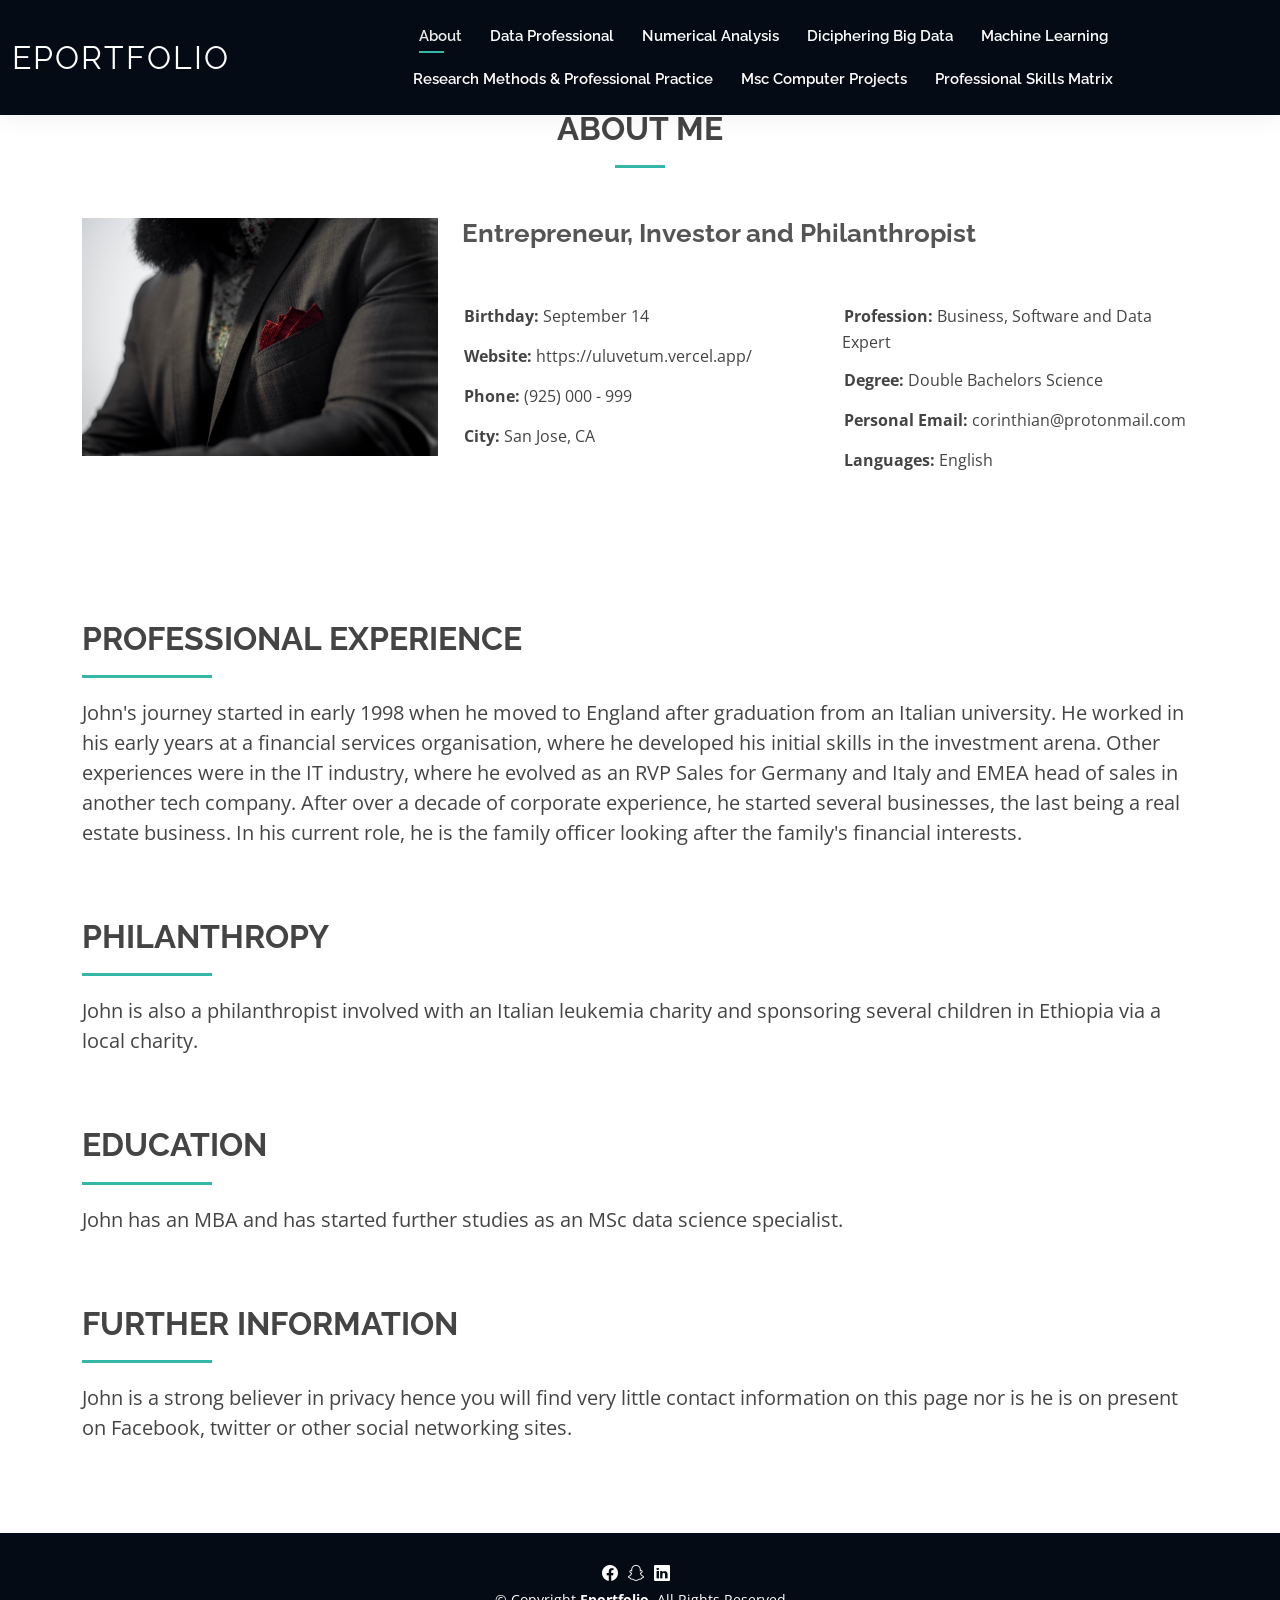
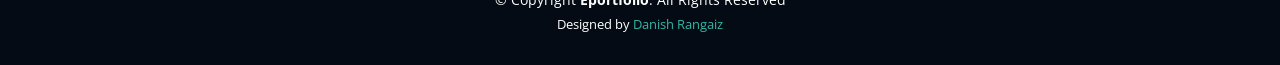
==== about.html @ e6669fae "gdg" ====
<!DOCTYPE html>
<html lang="en">

<head>
  <meta charset="utf-8">
  <meta content="width=device-width, initial-scale=1.0" name="viewport">

  <title>About - Eportfolio Portfolio</title>
  <meta content="" name="description">
  <meta content="" name="keywords">

  <!-- Favicons -->
  <link href="assets/img/favicon.png" rel="icon">
  <link href="assets/img/apple-touch-icon.png" rel="apple-touch-icon">

  <!-- Google Fonts -->
  <link href="https://fonts.googleapis.com/css?family=Open+Sans:300,300i,400,400i,600,600i,700,700i|Raleway:300,300i,400,400i,500,500i,600,600i,700,700i|Poppins:300,300i,400,400i,500,500i,600,600i,700,700i" rel="stylesheet">

  <!-- Vendor CSS Files -->
  <link href="assets/vendor/aos/aos.css" rel="stylesheet">
  <link href="assets/vendor/bootstrap/css/bootstrap.min.css" rel="stylesheet">
  <link href="assets/vendor/bootstrap-icons/bootstrap-icons.css" rel="stylesheet">
  <link href="assets/vendor/boxicons/css/boxicons.min.css" rel="stylesheet">
  <link href="assets/vendor/glightbox/css/glightbox.min.css" rel="stylesheet">
  <link href="assets/vendor/swiper/swiper-bundle.min.css" rel="stylesheet">

  <!-- Template Main CSS File -->
  <link href="assets/css/style.css" rel="stylesheet">


</head>

<body>

  <!-- ======= Header ======= -->
  <header id="header" class="fixed-top">
    <div class="container-fluid d-flex justify-content-between align-items-center">

      <h1 class="logo me-auto me-lg-0"><a href="index.html">Eportfolio</a></h1>
      <!-- Uncomment below if you prefer to use an image logo -->
      <!-- <a href="index.html" class="logo"><img src="assets/img/logo.png" alt="" class="img-fluid"></a>-->

      <nav id="navbar" class="navbar order-last order-lg-0">
        <ul>
          <!-- <li><a href="index.html">Home</a></li> -->
          <li><a class="active" href="about.html">About</a></li>
          <li><a href="data-professional.html">Data Professional</a></li>
          <li><a href="numerical-analysis.html">Numerical Analysis</a></li>
          <li><a href="diciphering-big-data.html">Diciphering Big Data</a></li>
          <li><a href="machine-learning.html">Machine Learning</a></li>
          <li><a href="research-methods.html">Research Methods & Professional Practice</a></li>
          <li><a href="computer-projects.html">Msc Computer Projects</a></li>
          <li><a href="numerical-analysis.html">Professional Skills Matrix</a></li>
        </ul>
        <i class="bi bi-list mobile-nav-toggle"></i>
      </nav><!-- .navbar -->

    

    </div>

  </header><!-- End Header -->

  <main id="main">

    <!-- ======= About Section ======= -->
    <section id="about" class="about">
      <div class="container" data-aos="fade-up">

        <div class="section-title about-me">
          <h2 class="about-me-h" style="text-align: center;">About me</h2>
        
        </div>

        <div class="row">
          <div class="col-lg-4">
            <img src="assets/img/maniser.jpg" class="img-fluid" alt="">
          </div>
          <div class="col-lg-8 pt-4 pt-lg-0 content">
            <h3>Entrepreneur, Investor and Philanthropist  </h3>
            <!-- <p class="fst-italic">
              text box 
            </p> -->
            <div class="row">
              <div class="col-lg-6">
                <ul>
                  <li><i class="bi bi-rounded-right"></i> <strong>Birthday:</strong> September 14</li>
                  <li><i class="bi bi-rounded-right"></i> <strong>Website:</strong> https://uluvetum.vercel.app/</li>
                  <li><i class="bi bi-rounded-right"></i> <strong>Phone:</strong> (925) 000 - 999 </li>
                  <li><i class="bi bi-rounded-right"></i> <strong>City:</strong>  San Jose, CA </li>
                </ul> 
              </div>
              <div class="col-lg-6">
                <ul>
                  <li><i class="bi bi-rounded-right"></i> <strong>Profession:</strong> Business,
                    Software and Data Expert</li>
                  <li><i class="bi bi-rounded-right"></i> <strong>Degree:</strong> Double Bachelors Science</li>
                  <li><i class="bi bi-rounded-right"></i> <strong>Personal Email:</strong> corinthian@protonmail.com
                  </li>
                  <li><i class="bi bi-rounded-right"></i> <strong>Languages:</strong> English</li>
                </ul>
              </div>
            </div>
 
          </div>
        </div>

      </div>
    </section><!-- End About Section -->

    <!-- ======= Skills Section ======= -->
    <section id="skills" class="skills">
      <div class="container" data-aos="fade-up">

        <div class="section-title">
          <h2>Professional Experience</h2>
          <p>John's journey started in early 1998 when he moved to England after graduation from an Italian university. He worked in his early years at a financial services organisation, where he developed his initial skills in the investment arena. Other experiences were in the IT industry, where he evolved as an RVP Sales for Germany and Italy and EMEA head of sales in another tech company. After over a decade of corporate experience, he started several businesses, the last being a real estate business. In his current role, he is the family officer looking after the family's financial interests.</p>
        </div>

        <div class="section-title" style="margin-top: 40px;">
          <h2>Philanthropy</h2>
          <p>John is also a philanthropist involved with an Italian leukemia charity and sponsoring several children in Ethiopia via a local charity.
          </p>
        </div>

        <div class="section-title" style="margin-top: 40px;">
          <h2>Education</h2>
          <p>John has an MBA and has started further studies as an MSc data science specialist.</p>
        </div>


        <div class="section-title" style="margin-top: 40px;">
          <h2>Further Information</h2>
          <p>John is a strong believer in privacy hence you will find very little contact information on this page nor is he is on present on Facebook, twitter or other social networking sites.
          </p>
        </div>


      </div>
    </section><!-- End Skills Section -->

  </main><!-- End #main -->

  <!-- ======= Footer ======= -->
  <footer id="footer">
    <div class="container">
      <div class="header-social-links">
        <a href="#" class="facebook"><i class="bi bi-facebook"></i></a>
        <a href="#" class="snapchat"><i class="bi bi-snapchat"></i></a>
        <a href="#" class="linkedin"><i class="bi bi-linkedin"></i></a>
        <!-- <a href="https://www.paypal.com/paypalme/ManiSeroa" class="paypal"><i class="bi bi-paypal"></i></i></a> -->
      </div>
      <div class="copyright" style="padding-top:5px;">
        &copy; Copyright <strong><span>Eportfolio</span></strong>. All Rights Reserved
      </div>
      <div class="credits">
        
        Designed by <a href="https://idanishrangaiz.github.io/">Danish Rangaiz</a>
      </div>
    </div>
  </footer><!-- End  Footer -->

  <div id="preloader"></div>
  <a href="#" class="back-to-top d-flex align-items-center justify-content-center"><i class="bi bi-arrow-up-short"></i></a>

  <!-- Vendor JS Files -->
  <script src="assets/vendor/purecounter/purecounter_vanilla.js"></script>
  <script src="assets/vendor/aos/aos.js"></script>
  <script src="assets/vendor/bootstrap/js/bootstrap.bundle.min.js"></script>
  <script src="assets/vendor/glightbox/js/glightbox.min.js"></script>
  <script src="assets/vendor/isotope-layout/isotope.pkgd.min.js"></script>
  <script src="assets/vendor/swiper/swiper-bundle.min.js"></script>
  <script src="assets/vendor/waypoints/noframework.waypoints.js"></script>
  <script src="assets/vendor/php-email-form/validate.js"></script>

  <!-- Template Main JS File -->
  <script src="assets/js/main.js"></script>

</body>

</html>
---- assets/css/style.css ----
/**
* Template Name: Kelly - v4.8.1
* Template URL: https://bootstrapmade.com/kelly-free-bootstrap-cv-resume-html-template/
* Author: BootstrapMade.com
* License: https://bootstrapmade.com/license/
*/

/*--------------------------------------------------------------
# General
--------------------------------------------------------------*/
body {
  font-family: "Open Sans", sans-serif;
  color: #444444;
}

a {
  color: #34b7a7;
  text-decoration: none;
}

a:hover {
  color: #51cdbe;
  text-decoration: none;
}

h1,
h2,
h3,
h4,
h5,
h6 {
  font-family: "Raleway", sans-serif;
}

#main {
  margin-top: 50px;
}

@media (max-width: 992px) {
  #main {
    margin-top: 30px;
  }
}

/*--------------------------------------------------------------
# Preloader
--------------------------------------------------------------*/
#preloader {
  position: fixed;
  top: 0;
  left: 0;
  right: 0;
  bottom: 0;
  z-index: 9999;
  overflow: hidden;
  background: #fff;
}

#preloader:before {
  content: "";
  position: fixed;
  top: calc(50% - 30px);
  left: calc(50% - 30px);
  border: 6px solid #34b7a7;
  border-top-color: #dcf5f2;
  border-radius: 50%;
  width: 60px;
  height: 60px;
  -webkit-animation: animate-preloader 1s linear infinite;
  animation: animate-preloader 1s linear infinite;
}

@-webkit-keyframes animate-preloader {
  0% {
    transform: rotate(0deg);
  }

  100% {
    transform: rotate(360deg);
  }
}

@keyframes animate-preloader {
  0% {
    transform: rotate(0deg);
  }

  100% {
    transform: rotate(360deg);
  }
}

/*--------------------------------------------------------------
# Back to top button
--------------------------------------------------------------*/
.back-to-top {
  position: fixed;
  visibility: hidden;
  opacity: 0;
  right: 15px;
  bottom: 15px;
  z-index: 996;
  background: #34b7a7;
  width: 40px;
  height: 40px;
  border-radius: 50px;
  transition: all 0.4s;
}

.back-to-top i {
  font-size: 24px;
  color: #fff;
  line-height: 0;
}

.back-to-top:hover {
  background: #49cbbb;
  color: #fff;
}

.back-to-top.active {
  visibility: visible;
  opacity: 1;
}

/*--------------------------------------------------------------
# Header
--------------------------------------------------------------*/
#header {
  background: #040B14;
  box-shadow: 0px 0px 25px 0 rgba(0, 0, 0, 0.08);
  z-index: 997;
  padding: 15px 0;
}

#header .logo {
  font-size: 32px;
  margin: 0;
  padding: 0;
  line-height: 1;
  font-weight: 400;
  letter-spacing: 2px;
  text-transform: uppercase;
}

#header .logo a {
  color: #fff;
}

#header .logo img {
  max-height: 40px;
}

@media (max-width: 992px) {
  #header .logo {
    font-size: 28px;
  }
  #header .logo a {
    
    font-size: 22px;
}
}

/*--------------------------------------------------------------
# Header Social Links
--------------------------------------------------------------*/
.header-social-links {
  padding-right: 15px;
}

.header-social-links a {
  color: #ffffff;
  padding-left: 6px;
  display: inline-block;
  line-height: 0px;
  transition: 0.3s;
  font-size: 16px;
}

.header-social-links a:hover {
  color: #34b7a7;
}

/*--------------------------------------------------------------
# Navigation Menu
--------------------------------------------------------------*/
/**
* Desktop Navigation 
*/
.navbar {
  padding: 0;
}

.navbar ul {
  margin: 0;
  padding: 0;
  display: flex;
  list-style: none;
  align-items: center;
  align-content: space-around;
  justify-content: center;
  flex-wrap: wrap;
}

.navbar li {
  position: relative;
  padding: 10px 0 10px 28px;
}

.navbar a,
.navbar a:focus {
  display: flex;
  align-items: center;
  justify-content: space-between;
  font-family: "Raleway", sans-serif;
  font-size: 15px;
  font-weight: 600;
  color: #ffffff;
  white-space: nowrap;
  transition: 0.3s;
  position: relative;
}

.navbar a i,
.navbar a:focus i {
  font-size: 12px;
  line-height: 0;
  margin-left: 5px;
}

.navbar>ul>li>a:before {
  content: "";
  position: absolute;
  width: 0;
  height: 2px;
  bottom: -5px;
  left: 0;
  background-color: #34b7a7;
  visibility: hidden;
  width: 0px;
  transition: all 0.3s ease-in-out 0s;
}

.navbar a:hover:before,
.navbar li:hover>a:before,
.navbar .active:before {
  visibility: visible;
  width: 25px;
}

.navbar a:hover,
.navbar .active,
.navbar .active:focus,
.navbar li:hover>a {
  color: #EBEBEA;
}

.navbar .dropdown ul {
  display: block;
  position: absolute;
  left: 14px;
  top: calc(100% + 30px);
  margin: 0;
  padding: 10px 0;
  z-index: 99;
  opacity: 0;
  visibility: hidden;
  background: #fff;
  box-shadow: 0px 0px 30px rgba(127, 137, 161, 0.25);
  transition: 0.3s;
  border-radius: 4px;
}

.navbar .dropdown ul li {
  min-width: 200px;
  padding: 0;
}

.navbar .dropdown ul a {
  padding: 10px 20px;
  font-size: 15px;
  text-transform: none;
  font-weight: 600;
}

.navbar .dropdown ul a i {
  font-size: 12px;
}

.navbar .dropdown ul a:hover,
.navbar .dropdown ul .active:hover,
.navbar .dropdown ul li:hover>a {
  color: #34b7a7;
}

.navbar .dropdown:hover>ul {
  opacity: 1;
  top: 100%;
  visibility: visible;
}

.navbar .dropdown .dropdown ul {
  top: 0;
  left: calc(100% - 30px);
  visibility: hidden;
}

.navbar .dropdown .dropdown:hover>ul {
  opacity: 1;
  top: 0;
  left: 100%;
  visibility: visible;
}

@media (max-width: 1366px) {
  .navbar .dropdown .dropdown ul {
    left: -90%;
  }

  .navbar .dropdown .dropdown:hover>ul {
    left: -100%;
  }
}

/**
* Mobile Navigation 
*/
.mobile-nav-toggle {
  color: #fff;
  font-size: 28px;
  cursor: pointer;
  display: none;
  line-height: 0;
  transition: 0.5s;
}

.mobile-nav-toggle.bi-x {
  color: #fff;
}

@media (max-width: 991px) {
  .mobile-nav-toggle {
    display: block;
  }

  .navbar ul {
    display: none;
  }
}

.navbar-mobile {
  position: fixed;
  overflow: hidden;
  top: 0;
  right: 0;
  left: 0;
  bottom: 0;
  background: rgba(9, 9, 9, 0.9);
  transition: 0.3s;
  z-index: 999;
}

.navbar-mobile .mobile-nav-toggle {
  position: absolute;
  top: 15px;
  right: 15px;
}

.navbar-mobile ul {
  display: block;
  position: absolute;
  top: 55px;
  right: 15px;
  bottom: 15px;
  left: 15px;
  padding: 10px 0;
  border-radius: 10px;
  background-color: #fff;
  overflow-y: auto;
  transition: 0.3s;
}

.navbar-mobile a,
.navbar-mobile a:focus {
  font-size: 15px;
  padding-right: 15px;
  color: #222222;
}

.navbar-mobile a:hover,
.navbar-mobile .active,
.navbar-mobile li:hover>a {
  color: #34b7a7;
}

.navbar-mobile .getstarted,
.navbar-mobile .getstarted:focus {
  margin: 15px;
}

.navbar-mobile .dropdown ul {
  position: static;
  display: none;
  margin: 10px 20px;
  padding: 10px 0;
  z-index: 99;
  opacity: 1;
  visibility: visible;
  background: #fff;
  box-shadow: 0px 0px 30px rgba(127, 137, 161, 0.25);
}

.navbar-mobile .dropdown ul li {
  min-width: 200px;
}

.navbar-mobile .dropdown ul a {
  padding: 10px 20px;
}

.navbar-mobile .dropdown ul a i {
  font-size: 12px;
}

.navbar-mobile .dropdown ul a:hover,
.navbar-mobile .dropdown ul .active:hover,
.navbar-mobile .dropdown ul li:hover>a {
  color: #34b7a7;
}

.navbar-mobile .dropdown>.dropdown-active {
  display: block;
}

/*--------------------------------------------------------------
# Hero Section
--------------------------------------------------------------*/
#hero {
  width: 100%;
  height: 100vh;
  background: url("../img/hero-gbg.jpg") top center;
  background-size: cover;
}

#hero .container {
  padding-top: 70px;
  position: relative;
}

@media (max-width: 992px) {
  #hero .container {
    padding-top: 58px;
  }
}

#hero h1 {
  margin: 0;
  font-size: 48px;
  font-weight: 700;
  line-height: 56px;
  color: #fff;
}

#hero h2 {
  color: #fff;
  margin: 10px 0 0 0;
  font-size: 22px;
}
#hero p{
  font-size: 26px;
  font-family: "Poppins", sans-serif;
  color: #fff;
  margin-bottom: 20px;
}

#hero p span{
  color: #fff;
  padding-bottom: 4px;
  letter-spacing: 1px;
  border-bottom: 3px solid #149ddd;
}
.typed-cursor.typed-cursor--blink {
  animation: typedjsBlink 0.7s infinite;
  -webkit-animation: typedjsBlink 0.7s infinite;
  animation: typedjsBlink 0.7s infinite;
}
.typed-cursor{
  opacity: 1;
}

#hero .btn-about {
  font-family: "Raleway", sans-serif;
  text-transform: uppercase;
  font-weight: 600;
  font-size: 12px;
  letter-spacing: 1px;
  display: inline-block;
  padding: 12px 40px;
  border-radius: 50px;
  transition: 0.5s;
  margin-top: 30px;
  color: #fff;
  background: #34b7a7;
}

#hero .btn-about:hover {
  background: #3dc8b7;
}

@media (min-width: 1024px) {
  #hero {
    background-attachment: fixed;
  }
}

@media (max-width: 992px) {
  #hero:before {
    content: "";
    background: rgba(255, 255, 255, 0.8);
    position: absolute;
    bottom: 0;
    top: 0;
    left: 0;
    right: 0;
  }

  #hero h1 {
    font-size: 28px;
    line-height: 36px;
  }

  #hero h2 {
    font-size: 18px;
    line-height: 24px;
  }
}

/*--------------------------------------------------------------
# Sections General
--------------------------------------------------------------*/
section {
  padding: 60px 0;
}

.section-bg {
  background-color: #e7f8f6;
}

.section-title {
  text-align: left;
  padding-bottom: 30px;
}

.section-title h2 {
  font-size: 32px;
  font-weight: bold;
  text-transform: uppercase;
  margin-bottom: 20px;
  padding-bottom: 20px;
  position: relative;
}

h2.about-me-h::after {
  content: "";
  position: absolute;
  display: block;
  width: 50px !important;
  height: 3px;
  background: #34b7a7;
  bottom: 0;
  left: calc(50% - 25px);
}

.section-title h2::after {
  content: "";
  position: absolute;
  display: block;
  width: 130px;
  height: 3px;
  background: #34b7a7;
  bottom: 0;
  /* left: calc(50% - 25px); */
}

.section-title p {
  margin-bottom: 0;
  font-size: 20px;
}

/*--------------------------------------------------------------
# Cta
--------------------------------------------------------------*/
.cta {
  background: linear-gradient(rgba(0, 0, 0, 0.6), rgba(0, 0, 0, 0.6)), url("../img/bg-1.jpg") fixed center center;
  background-size: cover;
  padding: 80px 0;
}

.cta h3 {
  color: #fff;
  font-size: 28px;
  font-weight: 700;
}

.cta p {
  color: #fff;
}

.cta .cta-btn {
  font-family: "Raleway", sans-serif;
  text-transform: uppercase;
  font-weight: 500;
  font-size: 16px;
  letter-spacing: 1px;
  display: inline-block;
  padding: 8px 20px;
  border-radius: 2px;
  transition: 0.5s;
  margin: 10px;
  border: 2px solid #fff;
  color: #fff;
}

.cta .cta-btn:hover {
  background: #34b7a7;
  border: 2px solid #34b7a7;
}

@media (max-width: 1024px) {
  .cta {
    background-attachment: scroll;
  }
}

@media (min-width: 769px) {
  .cta .cta-btn-container {
    display: flex;
    align-items: center;
    justify-content: flex-end;
  }
}

/*--------------------------------------------------------------
# About
--------------------------------------------------------------*/
.about .content h3 {
  font-weight: 700;
  font-size: 26px;
  color: #555555;
  margin-bottom: 50px;
}

.about .content ul {
  list-style: none;
  padding: 0;
}

.about .content ul li {
  padding-bottom: 10px;
}

.about .content ul i {
  font-size: 20px;
  padding-right: 2px;
  color: #34b7a7;
}

.about .content p:last-child {
  margin-bottom: 0;
}

/*--------------------------------------------------------------
# Skills
--------------------------------------------------------------*/
.skills .progress {
  height: 60px;
  display: block;
  background: none;
  border-radius: 0;
}

.skills .progress .skill {
  padding: 10px 0;
  margin: 0 0 6px 0;
  text-transform: uppercase;
  display: block;
  font-weight: 600;
  font-family: "Poppins", sans-serif;
  color: #222222;
}

.skills .progress .skill .val {
  float: right;
  font-style: normal;
}

.skills .progress-bar-wrap {
  background: #f3f3f3;
}

.skills .progress-bar {
  width: 1px;
  height: 10px;
  transition: 0.9s;
  background-color: #34b7a7;
}

/*--------------------------------------------------------------
# Facts
--------------------------------------------------------------*/
.facts .counters span {
  font-size: 48px;
  display: block;
  color: #34b7a7;
}

.facts .counters p {
  padding: 0;
  margin: 0 0 20px 0;
  font-family: "Raleway", sans-serif;
  font-size: 14px;
}

/*--------------------------------------------------------------
# Testimonials
--------------------------------------------------------------*/
.testimonials .section-header {
  margin-bottom: 40px;
}

.testimonials .testimonials-carousel,
.testimonials .testimonials-slider {
  overflow: hidden;
}

.testimonials .testimonial-item {
  text-align: center;
}

.testimonials .testimonial-item .testimonial-img {
  width: 120px;
  border-radius: 50%;
  border: 4px solid #fff;
  margin: 0 auto;
}

.testimonials .testimonial-item h3 {
  font-size: 20px;
  font-weight: bold;
  margin: 10px 0 5px 0;
  color: #111;
}

.testimonials .testimonial-item h4 {
  font-size: 14px;
  color: #999;
  margin: 0 0 15px 0;
}

.testimonials .testimonial-item .quote-icon-left,
.testimonials .testimonial-item .quote-icon-right {
  color: #c8efea;
  font-size: 26px;
}

.testimonials .testimonial-item .quote-icon-left {
  display: inline-block;
  left: -5px;
  position: relative;
}

.testimonials .testimonial-item .quote-icon-right {
  display: inline-block;
  right: -5px;
  position: relative;
  top: 10px;
}

.testimonials .testimonial-item p {
  font-style: italic;
  margin: 0 auto 15px auto;
}

@media (min-width: 992px) {
  .testimonials .testimonial-item p {
    width: 80%;
  }
}

.testimonials .swiper-pagination {
  margin-top: 20px;
  position: relative;
}

.testimonials .swiper-pagination .swiper-pagination-bullet {
  width: 12px;
  height: 12px;
  background-color: #fff;
  opacity: 1;
  border: 1px solid #34b7a7;
}

.testimonials .swiper-pagination .swiper-pagination-bullet-active {
  background-color: #34b7a7;
}

/*--------------------------------------------------------------
# Resume
--------------------------------------------------------------*/
.resume .resume-title {
  font-size: 26px;
  font-weight: 400;
  margin-top: 20px;
  margin-bottom: 20px;
  color: #222222;
}

.resume .resume-item {
  padding: 0 0 20px 20px;
  margin-top: -2px;
  border-left: 2px solid #34b7a7;
  position: relative;
}

.resume .resume-item h4 {
  line-height: 18px;
  font-size: 18px;
  font-weight: 600;
  font-family: "Poppins", sans-serif;
  color: #1d685f;
  margin-bottom: 10px;
}

.resume .resume-item h5 {
  font-size: 16px;
  background: #effbf9;
  padding: 5px 15px;
  display: inline-block;
  font-weight: 600;
  margin-bottom: 10px;
  color: #34b7a7;
}

.resume .resume-item ul {
  padding-left: 20px;
}

.resume .resume-item ul li {
  padding-bottom: 10px;
}

.resume .resume-item:last-child {
  padding-bottom: 0;
}

.resume .resume-item::before {
  content: "";
  position: absolute;
  width: 16px;
  height: 16px;
  border-radius: 50px;
  left: -9px;
  top: 0;
  background: #fff;
  border: 2px solid #34b7a7;
}
.pb-0 {
  padding-bottom: 1px !important;
}
/*--------------------------------------------------------------
# Services
--------------------------------------------------------------*/
.services .icon-box {
  text-align: center;
  padding: 70px 20px 80px 20px;
  transition: all ease-in-out 0.3s;
  background: #fff;
  box-shadow: 0px 0 35px 0 rgba(0, 0, 0, 0.08);
}

.services .icon-box .icon {
  margin: 0 auto;
  width: 100px;
  height: 100px;
  display: flex;
  align-items: center;
  justify-content: center;
  transition: ease-in-out 0.3s;
  position: relative;
}

.services .icon-box .icon i {
  font-size: 36px;
  transition: 0.5s;
  position: relative;
}

.services .icon-box .icon svg {
  position: absolute;
  top: 0;
  left: 0;
}

.services .icon-box .icon svg path {
  transition: 0.5s;
  fill: #f5f5f5;
}

.services .icon-box h4 {
  font-weight: 600;
  margin: 10px 0 15px 0;
  font-size: 22px;
}

.services .icon-box h4 a {
  color: #222222;
  transition: ease-in-out 0.3s;
}

.services .icon-box p {
  line-height: 24px;
  font-size: 14px;
  margin-bottom: 0;
}

.services .iconbox-blue i {
  color: #47aeff;
}

.services .iconbox-blue:hover .icon i {
  color: #fff;
}

.services .iconbox-blue:hover .icon path {
  fill: #47aeff;
}

.services .iconbox-orange i {
  color: #ffa76e;
}

.services .iconbox-orange:hover .icon i {
  color: #fff;
}

.services .iconbox-orange:hover .icon path {
  fill: #ffa76e;
}

.services .iconbox-pink i {
  color: #e80368;
}

.services .iconbox-pink:hover .icon i {
  color: #fff;
}

.services .iconbox-pink:hover .icon path {
  fill: #e80368;
}

.services .iconbox-yellow i {
  color: #ffbb2c;
}

.services .iconbox-yellow:hover .icon i {
  color: #fff;
}

.services .iconbox-yellow:hover .icon path {
  fill: #ffbb2c;
}

.services .iconbox-red i {
  color: #ff5828;
}

.services .iconbox-red:hover .icon i {
  color: #fff;
}

.services .iconbox-red:hover .icon path {
  fill: #ff5828;
}

.services .iconbox-teal i {
  color: #11dbcf;
}

.services .iconbox-teal:hover .icon i {
  color: #fff;
}

.services .iconbox-teal:hover .icon path {
  fill: #11dbcf;
}

/*--------------------------------------------------------------
# Portfolio
--------------------------------------------------------------*/
.portfolio .portfolio-item {
  margin-bottom: 30px;
}

.portfolio #portfolio-flters {
  padding: 0;
  margin: 0 auto 20px auto;
  list-style: none;
  text-align: center;
}

.portfolio #portfolio-flters li {
  cursor: pointer;
  display: inline-block;
  padding: 8px 16px 10px 16px;
  font-size: 13px;
  font-weight: 500;
  line-height: 1;
  text-transform: uppercase;
  color: #444444;
  margin-bottom: 5px;
  transition: all 0.3s ease-in-out;
  border-radius: 50px;
}

.portfolio #portfolio-flters li:hover,
.portfolio #portfolio-flters li.filter-active {
  color: #fff;
  background: #34b7a7;
}

.portfolio #portfolio-flters li:last-child {
  margin-right: 0;
}

.portfolio .portfolio-wrap {
  transition: 0.3s;
  position: relative;
  overflow: hidden;
  z-index: 1;
  background: rgba(34, 34, 34, 0.6);
}

.portfolio .portfolio-wrap::before {
  content: "";
  background: rgba(34, 34, 34, 0.6);
  position: absolute;
  left: 0;
  right: 0;
  top: 0;
  bottom: 0;
  transition: all ease-in-out 0.3s;
  z-index: 2;
  opacity: 0;
}

.portfolio .portfolio-wrap img {
  transition: all ease-in-out 0.3s;
}

.portfolio .portfolio-wrap .portfolio-info {
  opacity: 0;
  position: absolute;
  top: 0;
  left: 0;
  right: 0;
  bottom: 0;
  z-index: 3;
  transition: all ease-in-out 0.3s;
  display: flex;
  flex-direction: column;
  justify-content: flex-end;
  align-items: flex-start;
  padding: 20px;
}

.portfolio .portfolio-wrap .portfolio-info h4 {
  font-size: 20px;
  color: #fff;
  font-weight: 600;
}

.portfolio .portfolio-wrap .portfolio-info p {
  color: rgba(255, 255, 255, 0.7);
  font-size: 14px;
  text-transform: uppercase;
  padding: 0;
  margin: 0;
  font-style: italic;
}

.portfolio .portfolio-wrap .portfolio-links {
  text-align: center;
  z-index: 4;
}

.portfolio .portfolio-wrap .portfolio-links a {
  color: #fff;
  margin: 0 5px 0 0;
  font-size: 28px;
  display: inline-block;
  transition: 0.3s;
}

.portfolio .portfolio-wrap .portfolio-links a:hover {
  color: #78d9cd;
}

.portfolio .portfolio-wrap:hover::before {
  opacity: 1;
}

.portfolio .portfolio-wrap:hover img {
  transform: scale(1.2);
}

.portfolio .portfolio-wrap:hover .portfolio-info {
  opacity: 1;
}

/*--------------------------------------------------------------
# Portfolio Details
--------------------------------------------------------------*/
.portfolio-details {
  padding-top: 0;
}

.portfolio-details .portfolio-details-slider img {
  width: 100%;
}

.portfolio-details .portfolio-details-slider .swiper-pagination {
  margin-top: 20px;
  position: relative;
}

.portfolio-details .portfolio-details-slider .swiper-pagination .swiper-pagination-bullet {
  width: 12px;
  height: 12px;
  background-color: #fff;
  opacity: 1;
  border: 1px solid #34b7a7;
}

.portfolio-details .portfolio-details-slider .swiper-pagination .swiper-pagination-bullet-active {
  background-color: #34b7a7;
}

.portfolio-details .portfolio-info {
  padding: 30px;
  box-shadow: 0px 0 30px rgba(34, 34, 34, 0.08);
}

.portfolio-details .portfolio-info h3 {
  font-size: 22px;
  font-weight: 700;
  margin-bottom: 20px;
  padding-bottom: 20px;
  border-bottom: 1px solid #eee;
}

.portfolio-details .portfolio-info ul {
  list-style: none;
  padding: 0;
  font-size: 15px;
}

.portfolio-details .portfolio-info ul li+li {
  margin-top: 10px;
}

.portfolio-details .portfolio-description {
  padding-top: 30px;
}

.portfolio-details .portfolio-description h2 {
  font-size: 26px;
  font-weight: 700;
  margin-bottom: 20px;
}

.portfolio-details .portfolio-description p {
  padding: 0;
}

/*--------------------------------------------------------------
# Contact
--------------------------------------------------------------*/
.contact .info {
  width: 100%;
  background: #fff;
}

.contact .info i {
  font-size: 20px;
  color: #34b7a7;
  float: left;
  width: 44px;
  height: 44px;
  background: #effbf9;
  display: flex;
  justify-content: center;
  align-items: center;
  border-radius: 50px;
  transition: all 0.3s ease-in-out;
}

.contact .info h4 {
  padding: 0 0 0 60px;
  font-size: 22px;
  font-weight: 600;
  margin-bottom: 5px;
  color: #222222;
}

.contact .info p {
  padding: 0 0 0 60px;
  margin-bottom: 0;
  font-size: 14px;
  color: #555555;
}

.contact .info .email,
.contact .info .phone {
  margin-top: 40px;
}

.contact .info .email:hover i,
.contact .info .address:hover i,
.contact .info .phone:hover i {
  background: #34b7a7;
  color: #fff;
}

.contact .php-email-form {
  width: 100%;
  background: #fff;
}

.contact .php-email-form .form-group {
  padding-bottom: 8px;
}

.contact .php-email-form .error-message {
  display: none;
  color: #fff;
  background: #ed3c0d;
  text-align: center;
  padding: 15px;
  font-weight: 600;
}

.contact .php-email-form .sent-message {
  display: none;
  color: #fff;
  background: #18d26e;
  text-align: center;
  padding: 15px;
  font-weight: 600;
}

.contact .php-email-form .loading {
  display: none;
  background: #fff;
  text-align: center;
  padding: 15px;
}

.contact .php-email-form .loading:before {
  content: "";
  display: inline-block;
  border-radius: 50%;
  width: 24px;
  height: 24px;
  margin: 0 10px -6px 0;
  border: 3px solid #18d26e;
  border-top-color: #eee;
  -webkit-animation: animate-loading 1s linear infinite;
  animation: animate-loading 1s linear infinite;
}

.contact .php-email-form input,
.contact .php-email-form textarea {
  border-radius: 4px;
  box-shadow: none;
  font-size: 14px;
}

.contact .php-email-form input:focus,
.contact .php-email-form textarea:focus {
  border-color: #34b7a7;
}

.contact .php-email-form input {
  height: 44px;
}

.contact .php-email-form textarea {
  padding: 10px 12px;
}

.contact .php-email-form button[type=submit] {
  background: #34b7a7;
  border: 0;
  padding: 10px 30px 12px 30px;
  color: #fff;
  transition: 0.4s;
  border-radius: 50px;
}

.contact .php-email-form button[type=submit]:hover {
  background: #3dc8b7;
}

@-webkit-keyframes animate-loading {
  0% {
    transform: rotate(0deg);
  }

  100% {
    transform: rotate(360deg);
  }
}

@keyframes animate-loading {
  0% {
    transform: rotate(0deg);
  }

  100% {
    transform: rotate(360deg);
  }
}

/*--------------------------------------------------------------
# Footer
--------------------------------------------------------------*/
#footer {
  background: #040B14;
  padding: 30px 0;
  color: #ffffff;
  font-size: 14px;
  text-align: center;
}

#footer .credits {
  padding-top: 5px;
  font-size: 13px;
}

#footer .credits a {
  color: #34b7a7;
}

.section-bg {
  background-color: #ffffff;
}
.logo a {
  color: #fff;
}
.logo a:hover {
  color: #34b7a7;
}
.fst-italic {
  font-style: italic!important;
  margin-top: 50px;
}

/* #interest-row .col-lg-3.col-6.text-center {
  width: 20%;
}

@media (min-width: 0px) and (max-width: 767px){
  #interest-row .col-lg-3.col-6.text-center {
    width: 50%;
  }
}
@media (min-width: 768px) and (max-width: 1024px){
  #interest-row .col-lg-3.col-6.text-center {
    width: 100%;
  }
} */
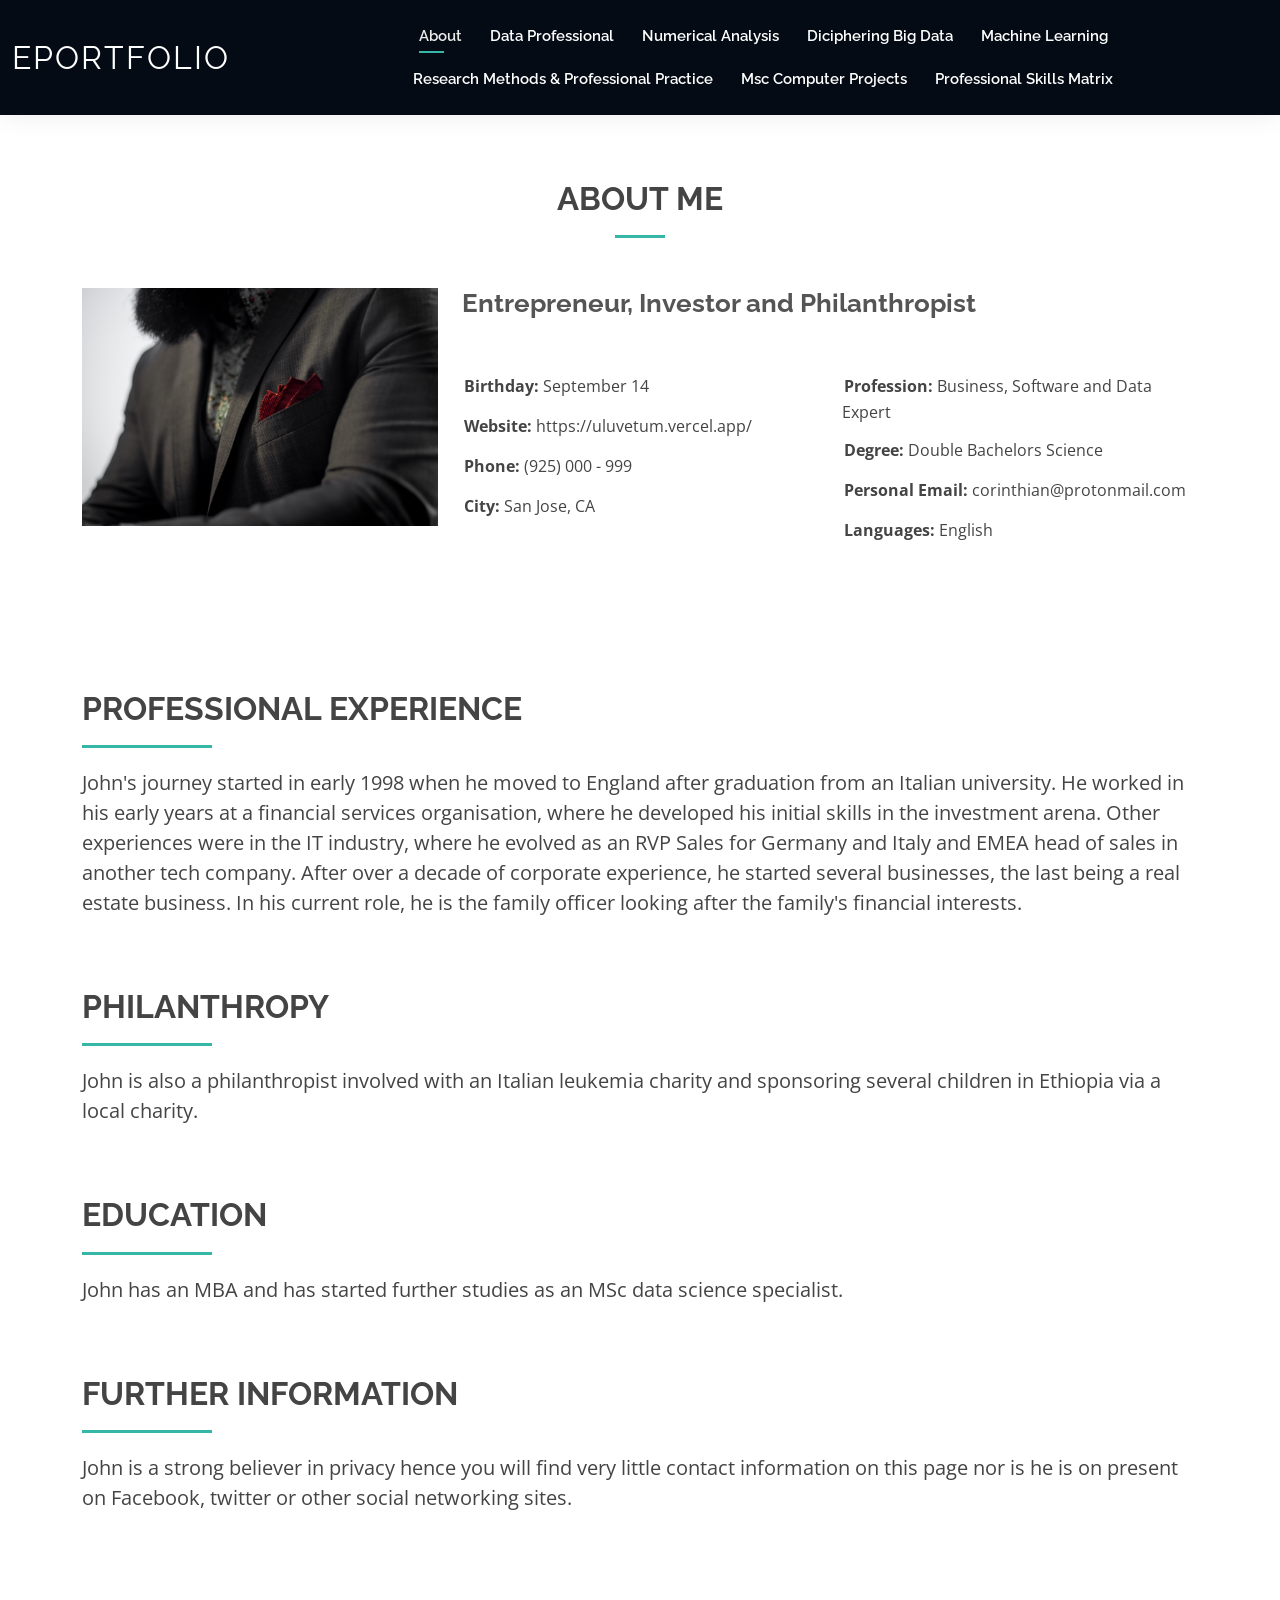
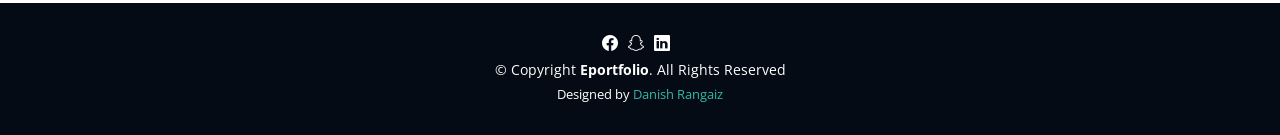
==== commit c549e383: "dfgfd" ====
--- a/about.html
+++ b/about.html
@@ -68,7 +68,7 @@
       <div class="container" data-aos="fade-up">
 
         <div class="section-title about-me">
-          <h2 class="about-me-h" style="text-align: center;">About me</h2>
+          <h2 class="about-me-h" style="text-align: center; padding-top: 70px;">About me</h2>
         
         </div>
 
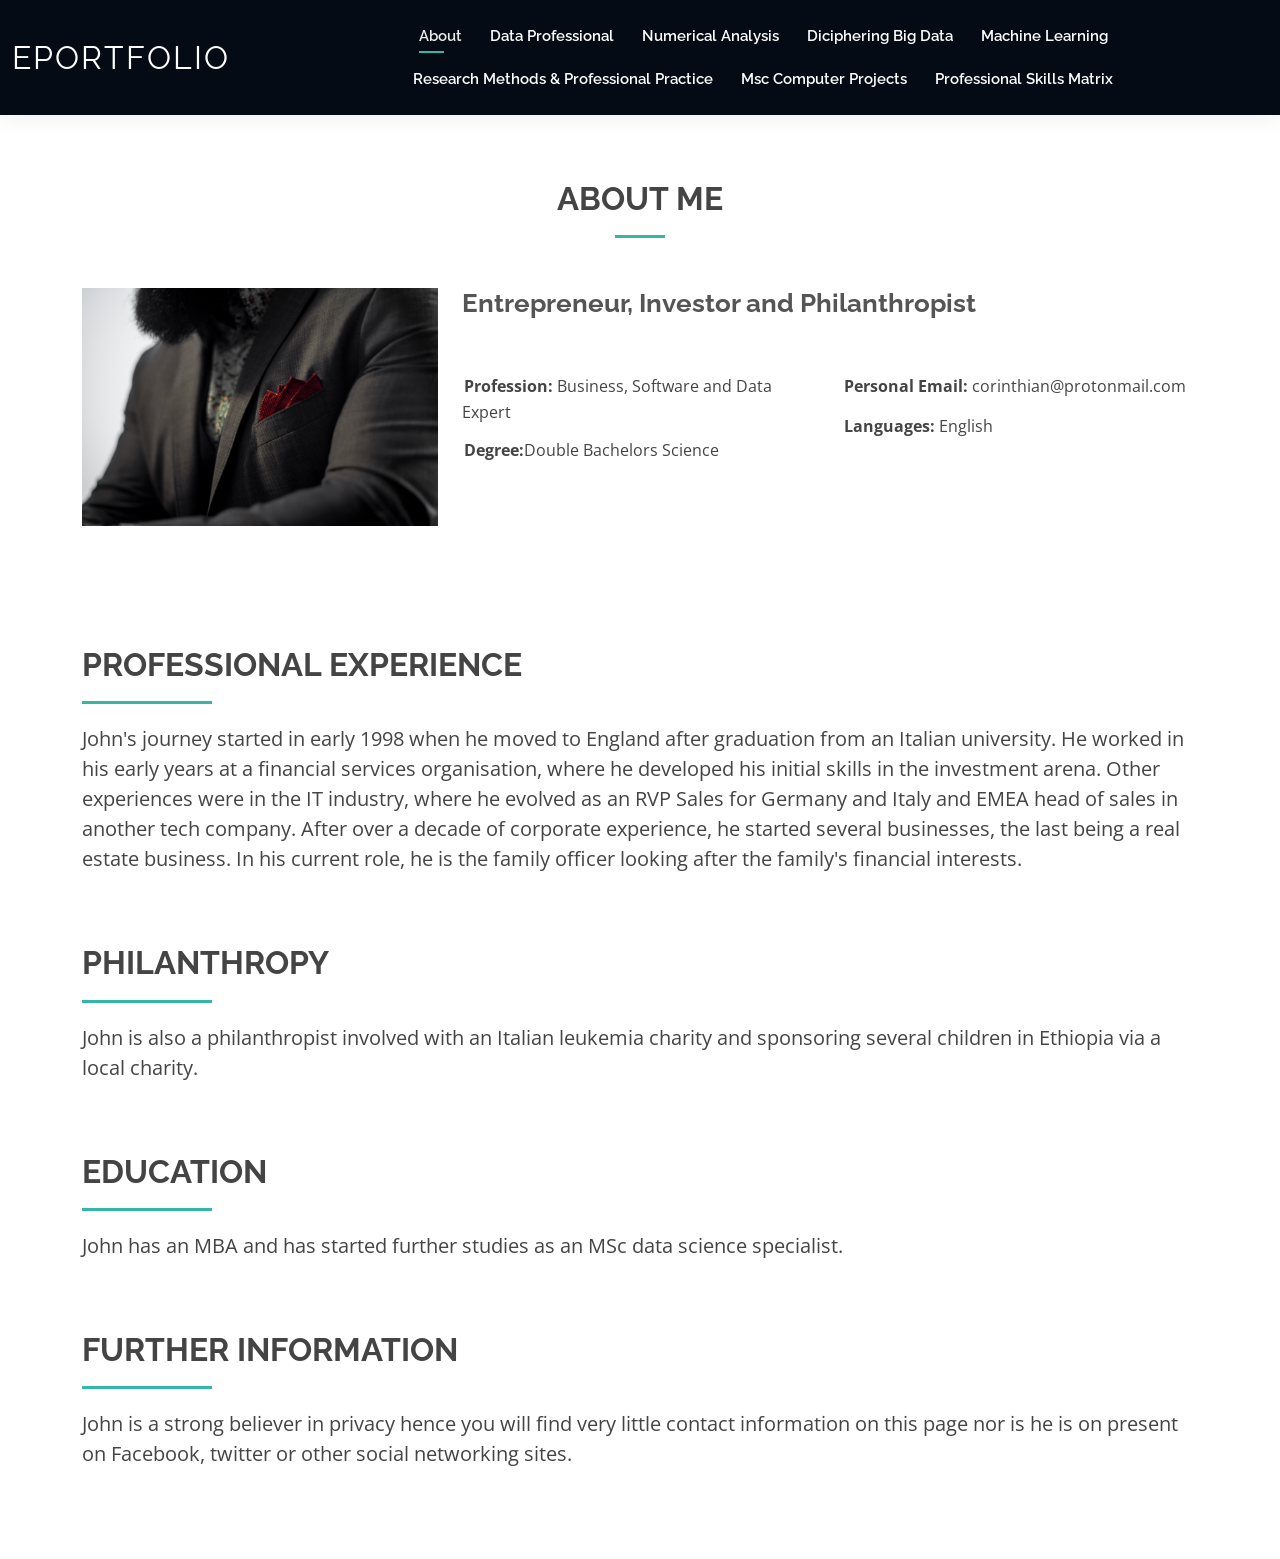
==== commit 173db7b1: "bxvcb" ====
--- a/about.html
+++ b/about.html
@@ -50,7 +50,7 @@
           <li><a href="machine-learning.html">Machine Learning</a></li>
           <li><a href="research-methods.html">Research Methods & Professional Practice</a></li>
           <li><a href="computer-projects.html">Msc Computer Projects</a></li>
-          <li><a href="numerical-analysis.html">Professional Skills Matrix</a></li>
+          <li><a href="professional-skills-matrix.html">Professional Skills Matrix</a></li>
         </ul>
         <i class="bi bi-list mobile-nav-toggle"></i>
       </nav><!-- .navbar -->
@@ -84,17 +84,12 @@
             <div class="row">
               <div class="col-lg-6">
                 <ul>
-                  <li><i class="bi bi-rounded-right"></i> <strong>Birthday:</strong> September 14</li>
-                  <li><i class="bi bi-rounded-right"></i> <strong>Website:</strong> https://uluvetum.vercel.app/</li>
-                  <li><i class="bi bi-rounded-right"></i> <strong>Phone:</strong> (925) 000 - 999 </li>
-                  <li><i class="bi bi-rounded-right"></i> <strong>City:</strong>  San Jose, CA </li>
+                  <li><i class="bi bi-rounded-right"></i> <strong>Profession:</strong> Business, Software and Data Expert</li>
+                  <li><i class="bi bi-rounded-right"></i> <strong>Degree:</strong>Double Bachelors Science</li>
                 </ul> 
               </div>
               <div class="col-lg-6">
                 <ul>
-                  <li><i class="bi bi-rounded-right"></i> <strong>Profession:</strong> Business,
-                    Software and Data Expert</li>
-                  <li><i class="bi bi-rounded-right"></i> <strong>Degree:</strong> Double Bachelors Science</li>
                   <li><i class="bi bi-rounded-right"></i> <strong>Personal Email:</strong> corinthian@protonmail.com
                   </li>
                   <li><i class="bi bi-rounded-right"></i> <strong>Languages:</strong> English</li>
@@ -142,13 +137,12 @@
   </main><!-- End #main -->
 
   <!-- ======= Footer ======= -->
-  <footer id="footer">
+  <!-- <footer id="footer">
     <div class="container">
       <div class="header-social-links">
         <a href="#" class="facebook"><i class="bi bi-facebook"></i></a>
         <a href="#" class="snapchat"><i class="bi bi-snapchat"></i></a>
         <a href="#" class="linkedin"><i class="bi bi-linkedin"></i></a>
-        <!-- <a href="https://www.paypal.com/paypalme/ManiSeroa" class="paypal"><i class="bi bi-paypal"></i></i></a> -->
       </div>
       <div class="copyright" style="padding-top:5px;">
         &copy; Copyright <strong><span>Eportfolio</span></strong>. All Rights Reserved
@@ -158,7 +152,8 @@
         Designed by <a href="https://idanishrangaiz.github.io/">Danish Rangaiz</a>
       </div>
     </div>
-  </footer><!-- End  Footer -->
+  </footer> -->
+  <!-- End  Footer -->
 
   <div id="preloader"></div>
   <a href="#" class="back-to-top d-flex align-items-center justify-content-center"><i class="bi bi-arrow-up-short"></i></a>
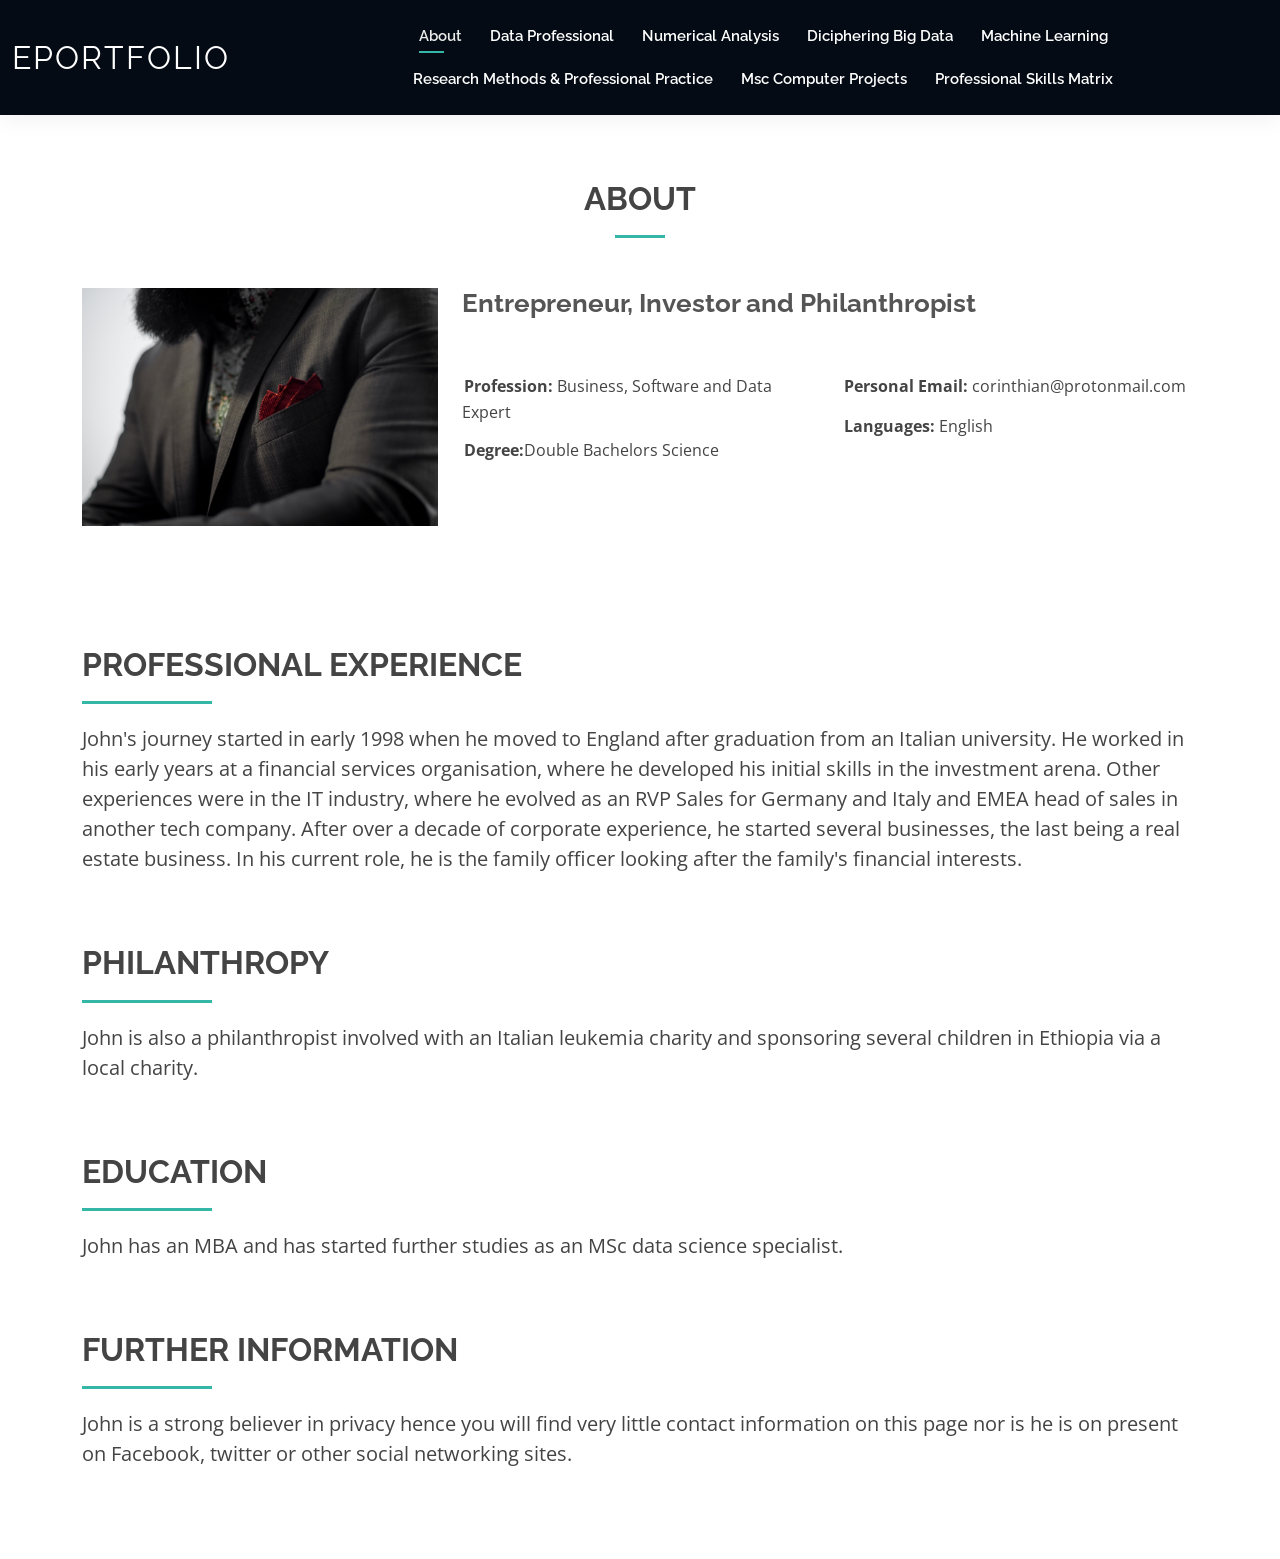
==== commit b683443b: "Update about.html" ====
--- a/about.html
+++ b/about.html
@@ -68,7 +68,7 @@
       <div class="container" data-aos="fade-up">
 
         <div class="section-title about-me">
-          <h2 class="about-me-h" style="text-align: center; padding-top: 70px;">About me</h2>
+          <h2 class="about-me-h" style="text-align: center; padding-top: 70px;">About</h2>
         
         </div>
 
@@ -173,4 +173,4 @@
 
 </body>
 
-</html>+</html>
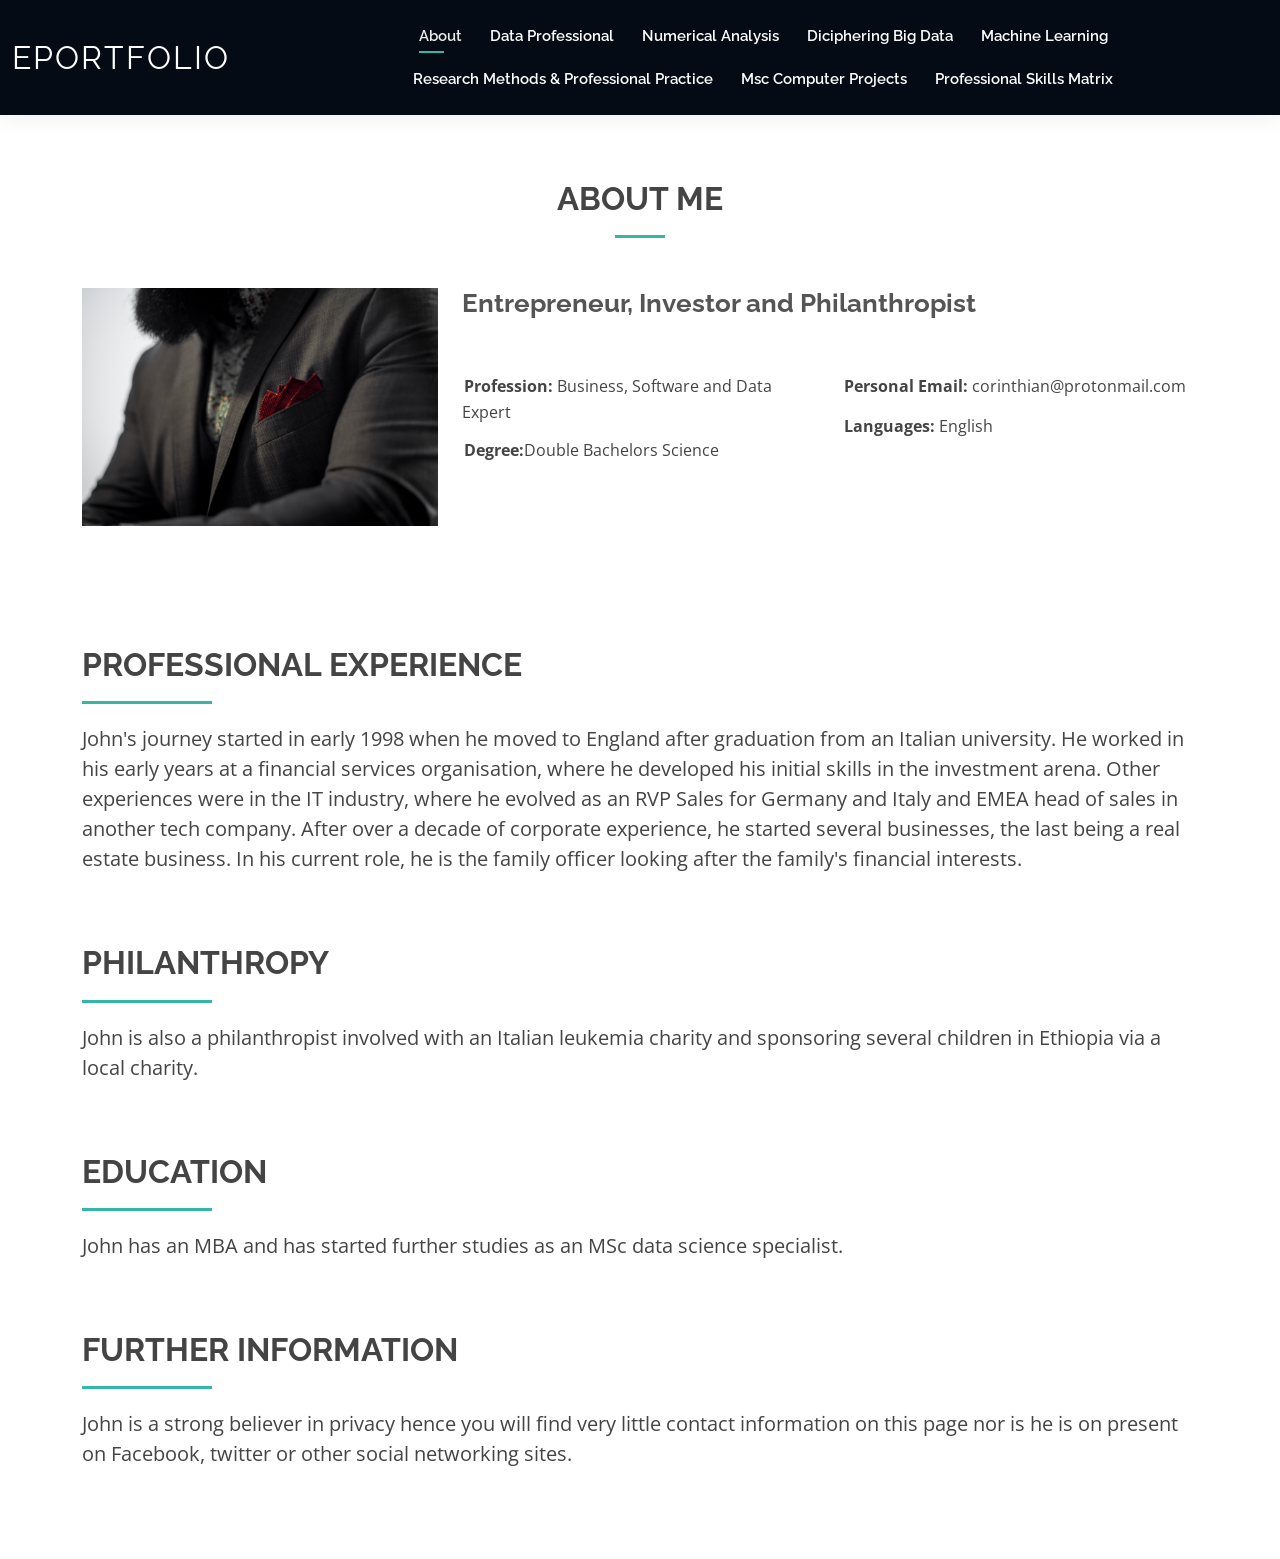
==== commit 6d948418: "dede" ====
--- a/about.html
+++ b/about.html
@@ -68,7 +68,7 @@
       <div class="container" data-aos="fade-up">
 
         <div class="section-title about-me">
-          <h2 class="about-me-h" style="text-align: center; padding-top: 70px;">About</h2>
+          <h2 class="about-me-h" style="text-align: center; padding-top: 70px;">About me</h2>
         
         </div>
 
@@ -173,4 +173,4 @@
 
 </body>
 
-</html>
+</html>
--- a/assets/css/style.css
+++ b/assets/css/style.css
@@ -538,6 +538,31 @@
 /*--------------------------------------------------------------
 # Sections General
 --------------------------------------------------------------*/
+.tab-section {
+  padding: 60px 0 0 0;
+}
+ul.list-one li {
+  list-style: none;
+  padding: 10px 0;
+}
+ul.list-one li a {
+  color: #333;
+  font-weight: 600;
+  font-size: 20px;
+
+  padding: 5px;
+  border-radius: 3px;
+  text-align: center;
+}
+ul.list-one li a:hover {
+  color: #fff;
+  font-weight: 600;
+  font-size: 20px;
+  background: #00baaa;
+  padding: 5px;
+  border-radius: 3px;
+  text-align: center;
+}
 section {
   padding: 60px 0;
 }
@@ -572,6 +597,16 @@
 }
 
 .section-title h2::after {
+  content: "";
+  position: absolute;
+  display: block;
+  width: 130px;
+  height: 3px;
+  background: #34b7a7;
+  bottom: 0;
+  /* left: calc(50% - 25px); */
+}
+.section-title h3::after {
   content: "";
   position: absolute;
   display: block;
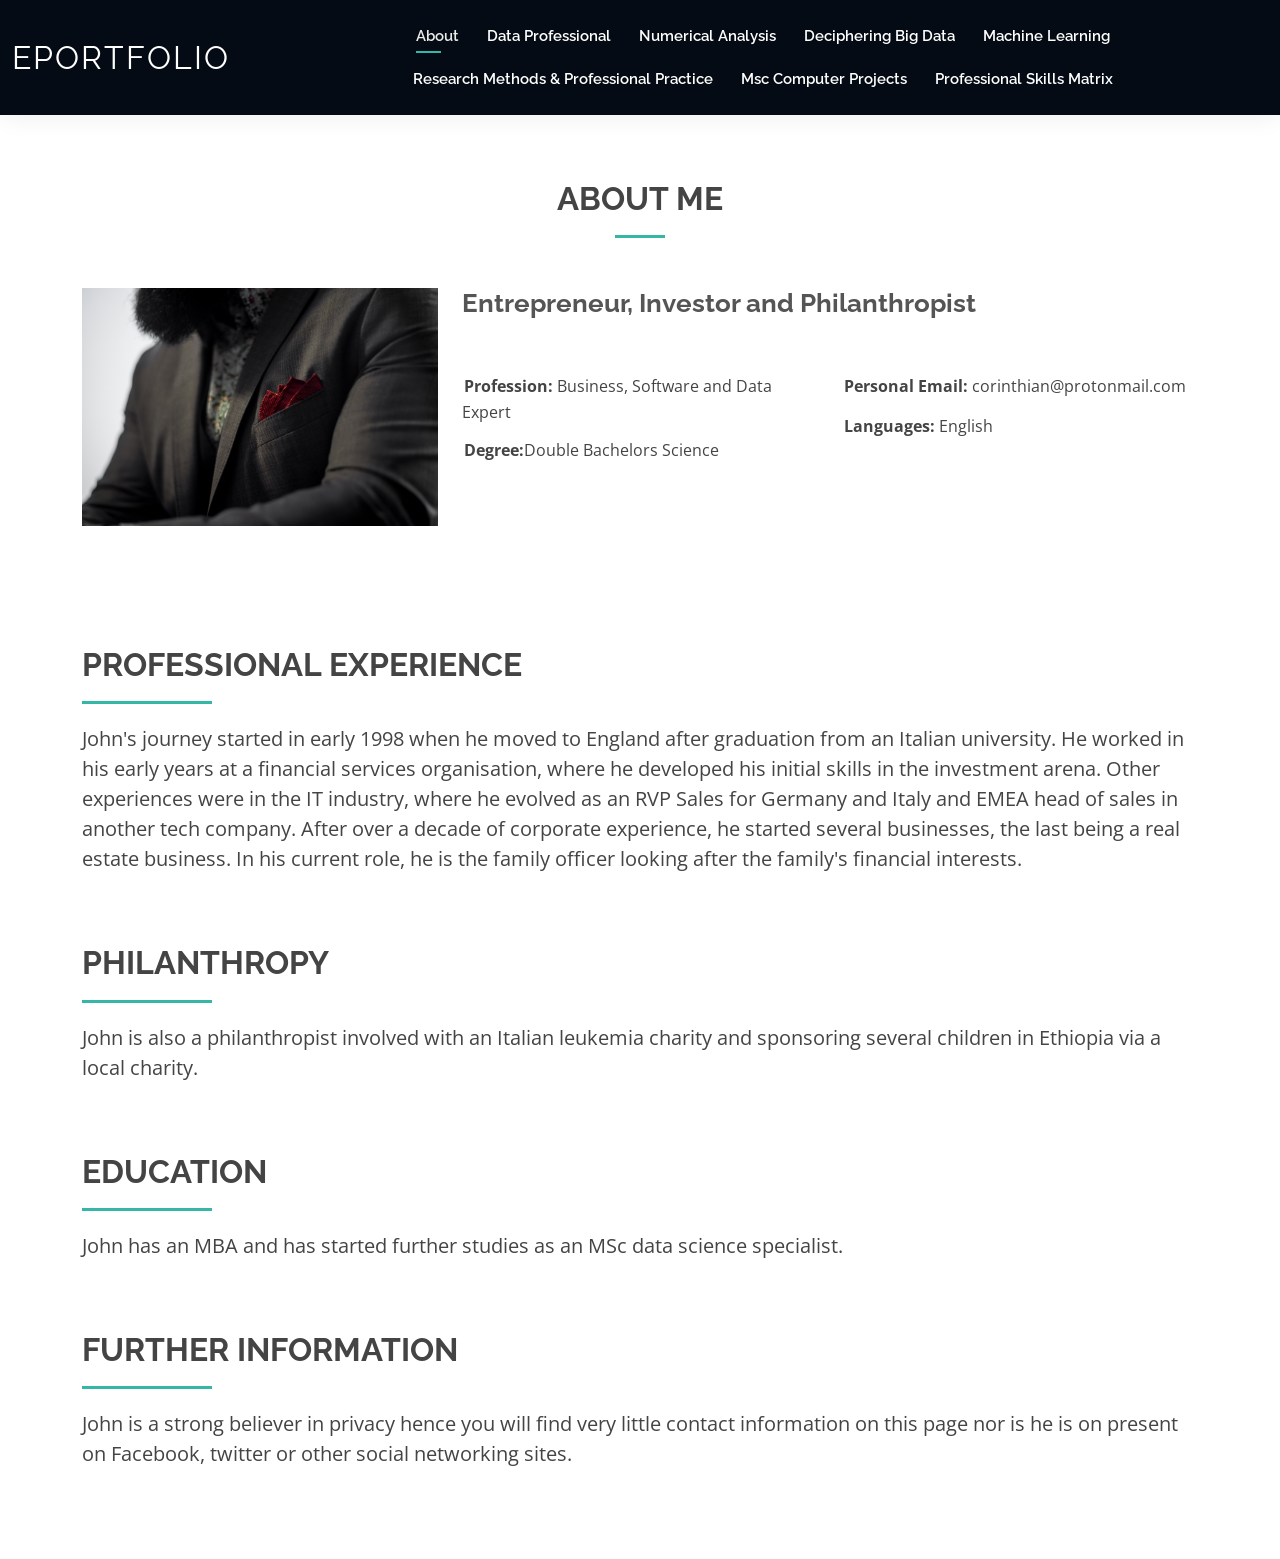
==== commit 704b89d5: "dsds" ====
--- a/about.html
+++ b/about.html
@@ -46,7 +46,7 @@
           <li><a class="active" href="about.html">About</a></li>
           <li><a href="data-professional.html">Data Professional</a></li>
           <li><a href="numerical-analysis.html">Numerical Analysis</a></li>
-          <li><a href="diciphering-big-data.html">Diciphering Big Data</a></li>
+          <li><a href="diciphering-big-data.html">Deciphering Big Data</a></li>
           <li><a href="machine-learning.html">Machine Learning</a></li>
           <li><a href="research-methods.html">Research Methods & Professional Practice</a></li>
           <li><a href="computer-projects.html">Msc Computer Projects</a></li>
